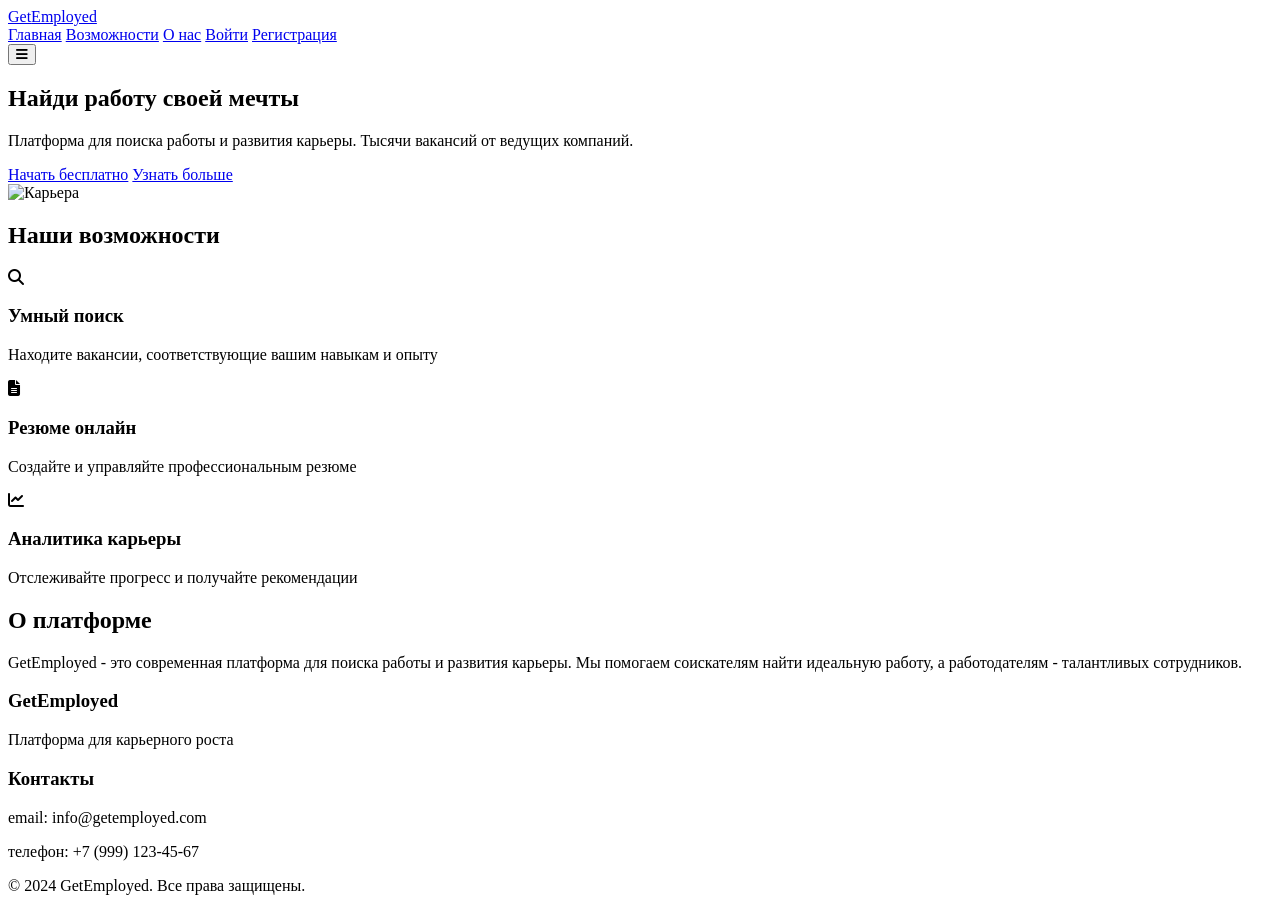
==== getemployed/src/main/resources/static/index.html @ a396e314 "test front added" ====
<!DOCTYPE html>
<html lang="ru">
<head>
    <meta charset="UTF-8">
    <meta name="viewport" content="width=device-width, initial-scale=1.0">
    <title>GetEmployed - Поиск работы</title>
    <link rel="stylesheet" href="/css/style.css">
    <link rel="stylesheet" href="https://cdnjs.cloudflare.com/ajax/libs/font-awesome/6.4.0/css/all.min.css">
</head>
<body>
<!-- Навигация -->
<nav class="navbar">
    <div class="container">
        <a href="/" class="logo">Get<span>Employed</span></a>
        <div class="nav-links">
            <a href="/">Главная</a>
            <a href="#features">Возможности</a>
            <a href="#about">О нас</a>
            <a href="/login.html" class="btn btn-outline">Войти</a>
            <a href="/register.html" class="btn btn-primary">Регистрация</a>
        </div>
        <button class="menu-toggle">
            <i class="fas fa-bars"></i>
        </button>
    </div>
</nav>

<!-- Герой-секция -->
<section class="hero">
    <div class="container">
        <div class="hero-content">
            <h1>Найди работу своей мечты</h1>
            <p>Платформа для поиска работы и развития карьеры. Тысячи вакансий от ведущих компаний.</p>
            <div class="hero-buttons">
                <a href="/register.html" class="btn btn-primary btn-large">Начать бесплатно</a>
                <a href="#features" class="btn btn-outline btn-large">Узнать больше</a>
            </div>
        </div>
        <div class="hero-image">
            <img src="https://images.unsplash.com/photo-1521791136064-7986c2920216?ixlib=rb-4.0.3&auto=format&fit=crop&w=800&q=80" alt="Карьера">
        </div>
    </div>
</section>

<!-- Возможности -->
<section id="features" class="features">
    <div class="container">
        <h2>Наши возможности</h2>
        <div class="features-grid">
            <div class="feature-card">
                <div class="feature-icon">
                    <i class="fas fa-search"></i>
                </div>
                <h3>Умный поиск</h3>
                <p>Находите вакансии, соответствующие вашим навыкам и опыту</p>
            </div>
            <div class="feature-card">
                <div class="feature-icon">
                    <i class="fas fa-file-alt"></i>
                </div>
                <h3>Резюме онлайн</h3>
                <p>Создайте и управляйте профессиональным резюме</p>
            </div>
            <div class="feature-card">
                <div class="feature-icon">
                    <i class="fas fa-chart-line"></i>
                </div>
                <h3>Аналитика карьеры</h3>
                <p>Отслеживайте прогресс и получайте рекомендации</p>
            </div>
        </div>
    </div>
</section>

<!-- О нас -->
<section id="about" class="about">
    <div class="container">
        <h2>О платформе</h2>
        <p>GetEmployed - это современная платформа для поиска работы и развития карьеры. Мы помогаем соискателям найти идеальную работу, а работодателям - талантливых сотрудников.</p>
    </div>
</section>

<!-- Футер -->
<footer class="footer">
    <div class="container">
        <div class="footer-content">
            <div class="footer-section">
                <h3>GetEmployed</h3>
                <p>Платформа для карьерного роста</p>
            </div>
            <div class="footer-section">
                <h3>Контакты</h3>
                <p>email: info@getemployed.com</p>
                <p>телефон: +7 (999) 123-45-67</p>
            </div>
        </div>
        <div class="footer-bottom">
            <p>&copy; 2024 GetEmployed. Все права защищены.</p>
        </div>
    </div>
</footer>

<script src="/js/api.js"></script>
<script src="/js/auth.js"></script>
<script>
    // Мобильное меню
    document.querySelector('.menu-toggle').addEventListener('click', function() {
        document.querySelector('.nav-links').classList.toggle('show');
    });

    // Проверка авторизации
    auth.checkAuth();
</script>
</body>
</html>
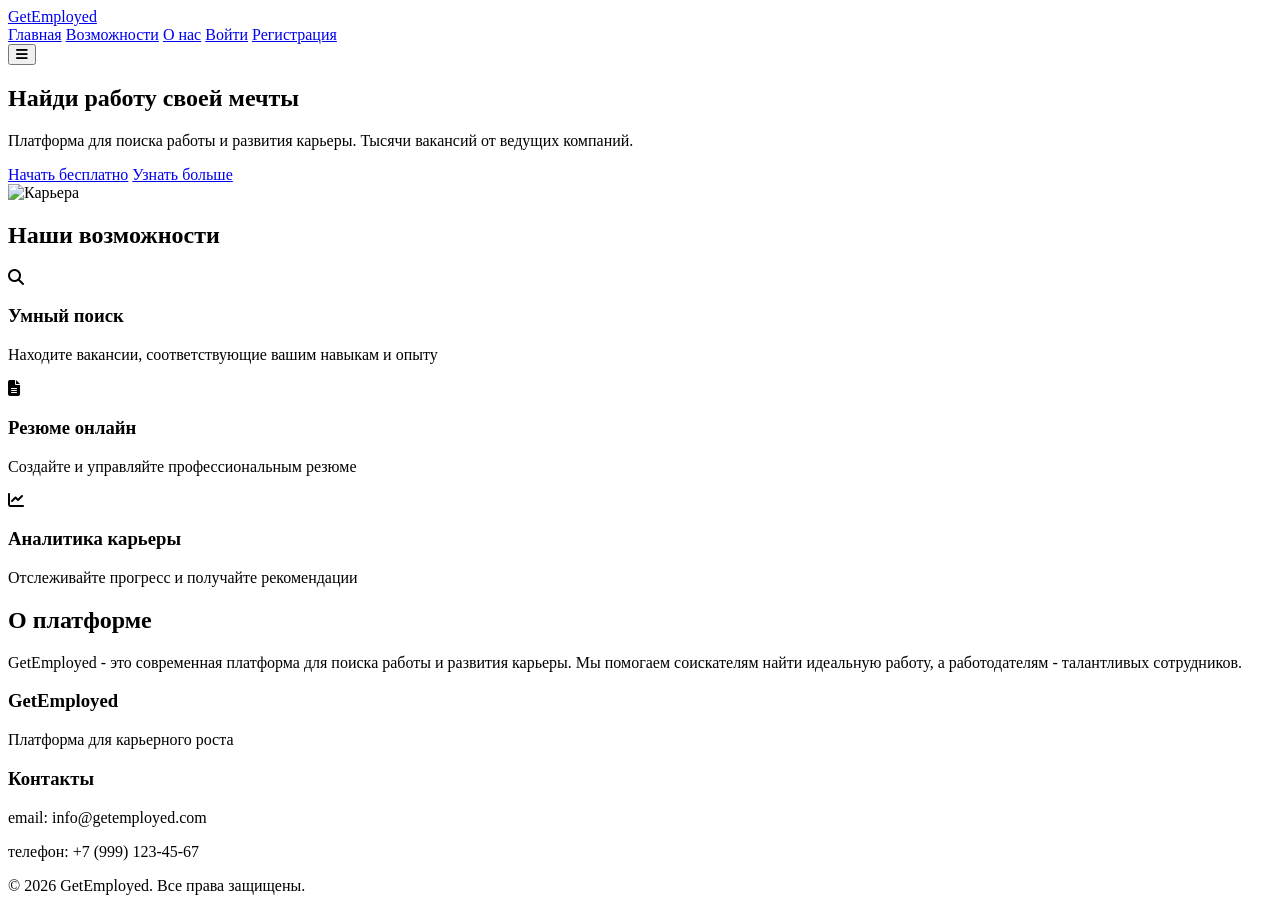
==== commit cf5472a5: "test front added" ====
--- a/getemployed/src/main/resources/static/index.html
+++ b/getemployed/src/main/resources/static/index.html
@@ -95,7 +95,7 @@
             </div>
         </div>
         <div class="footer-bottom">
-            <p>&copy; 2024 GetEmployed. Все права защищены.</p>
+            <p>&copy; 2026 GetEmployed. Все права защищены.</p>
         </div>
     </div>
 </footer>
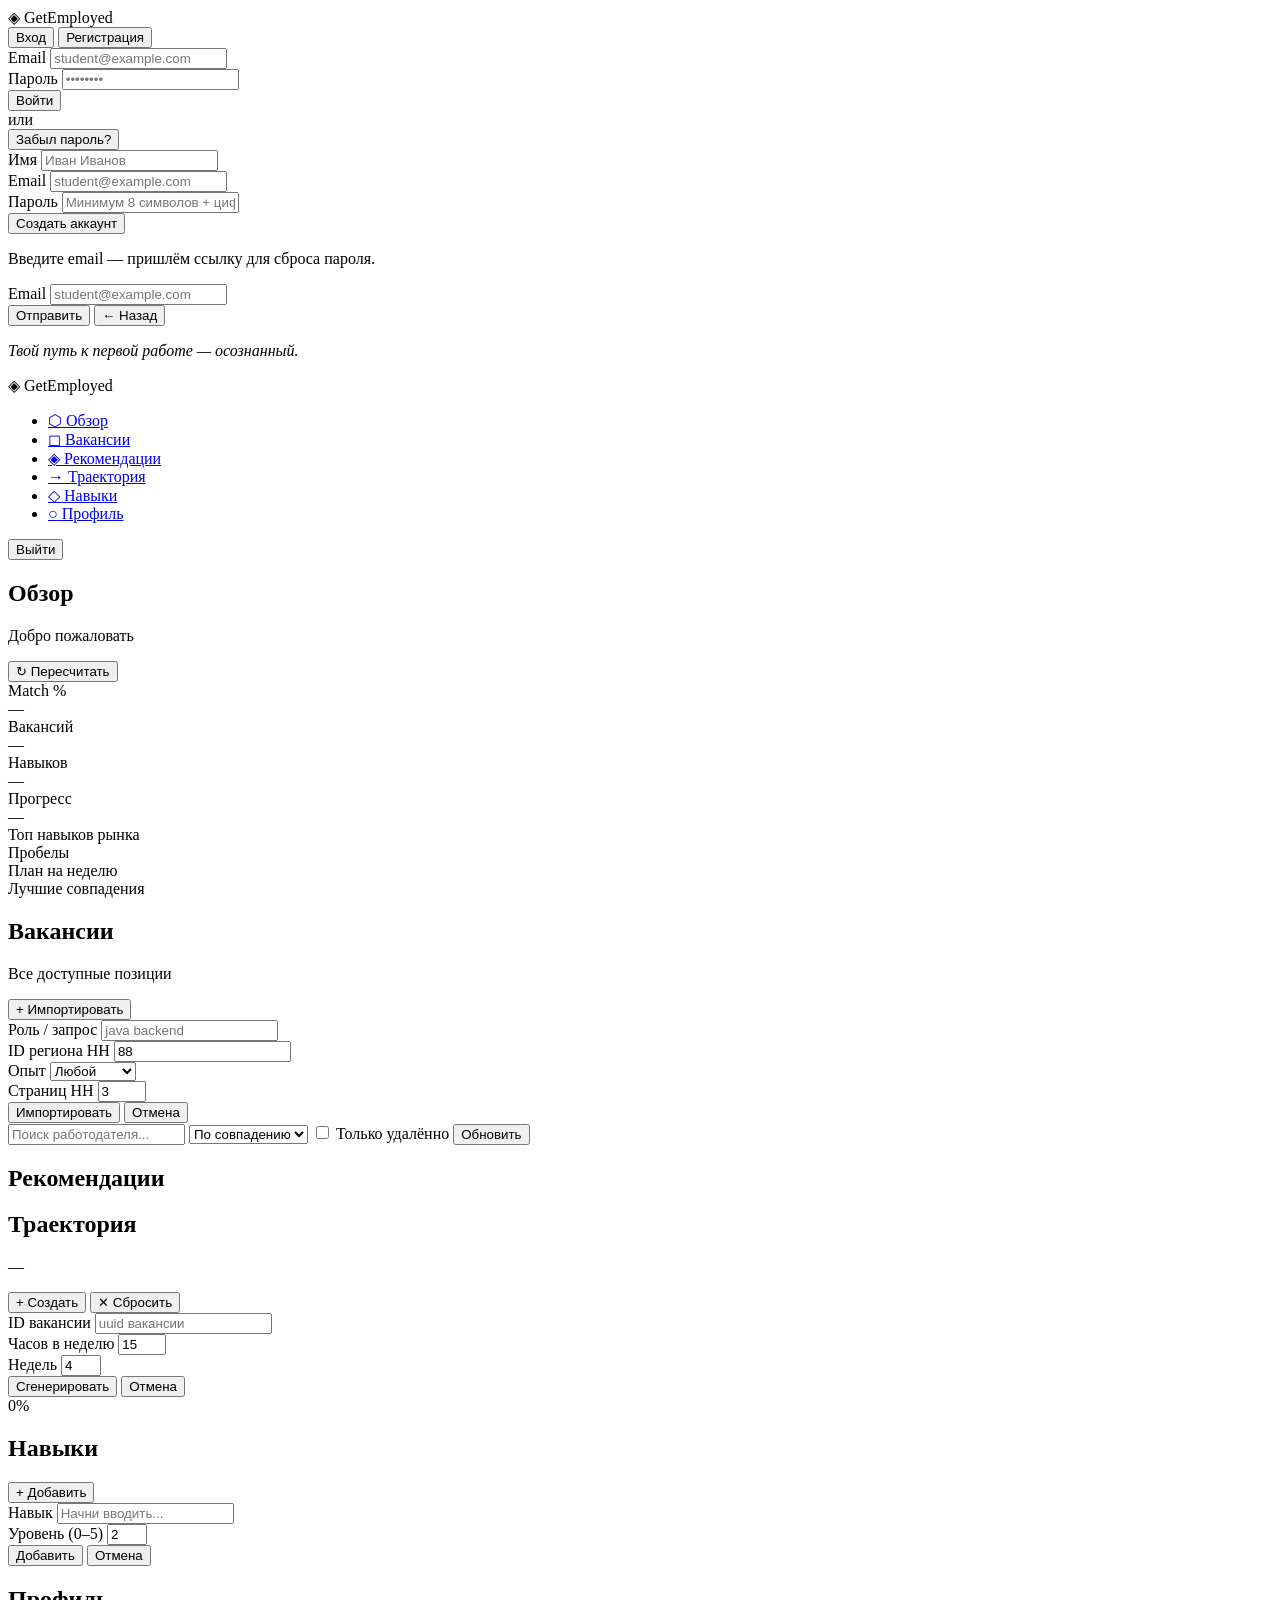
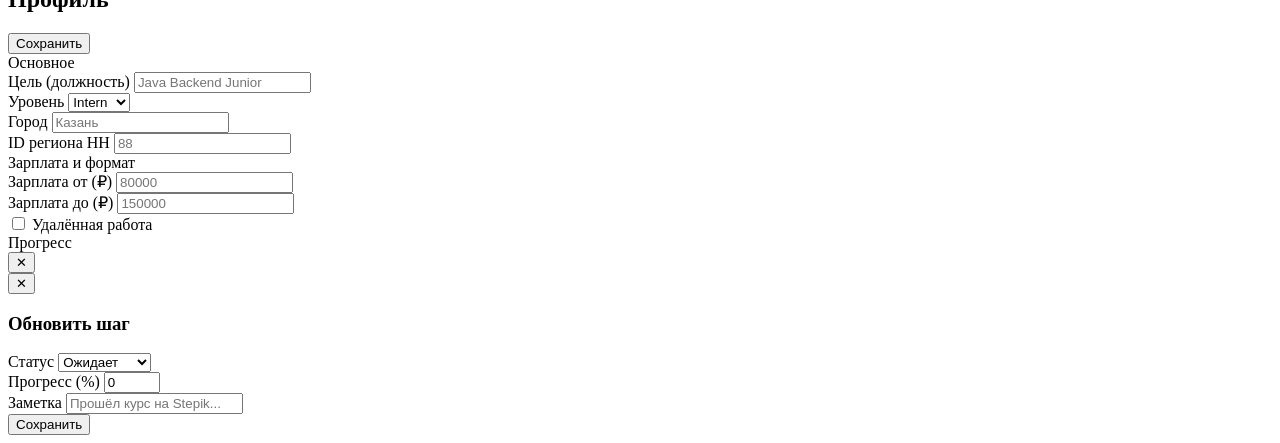
==== commit 36b175ca: "работает импорт вакансий остальное не особо работает" ====
--- a/getemployed/src/main/resources/static/index.html
+++ b/getemployed/src/main/resources/static/index.html
@@ -1,115 +1,427 @@
 <!DOCTYPE html>
 <html lang="ru">
 <head>
-    <meta charset="UTF-8">
-    <meta name="viewport" content="width=device-width, initial-scale=1.0">
-    <title>GetEmployed - Поиск работы</title>
-    <link rel="stylesheet" href="/css/style.css">
-    <link rel="stylesheet" href="https://cdnjs.cloudflare.com/ajax/libs/font-awesome/6.4.0/css/all.min.css">
+  <meta charset="UTF-8" />
+  <meta name="viewport" content="width=device-width, initial-scale=1.0" />
+  <title>GetEmployed — Траектория студента</title>
+  <link rel="stylesheet" href="/css/style.css" />
+  <link rel="preconnect" href="https://fonts.googleapis.com" />
+  <link rel="preconnect" href="https://fonts.gstatic.com" crossorigin />
+  <link href="https://fonts.googleapis.com/css2?family=Syne:wght@400;500;600;700;800&family=DM+Mono:wght@300;400;500&family=Instrument+Serif:ital@0;1&display=swap" rel="stylesheet" />
 </head>
 <body>
-<!-- Навигация -->
-<nav class="navbar">
-    <div class="container">
-        <a href="/" class="logo">Get<span>Employed</span></a>
-        <div class="nav-links">
-            <a href="/">Главная</a>
-            <a href="#features">Возможности</a>
-            <a href="#about">О нас</a>
-            <a href="/login.html" class="btn btn-outline">Войти</a>
-            <a href="/register.html" class="btn btn-primary">Регистрация</a>
-        </div>
-        <button class="menu-toggle">
-            <i class="fas fa-bars"></i>
-        </button>
+
+  <!-- ─── AUTH SCREEN ─── -->
+  <div id="screen-auth" class="screen active">
+    <div class="auth-bg">
+      <div class="auth-grid"></div>
+      <div class="auth-glow"></div>
     </div>
-</nav>
-
-<!-- Герой-секция -->
-<section class="hero">
-    <div class="container">
-        <div class="hero-content">
-            <h1>Найди работу своей мечты</h1>
-            <p>Платформа для поиска работы и развития карьеры. Тысячи вакансий от ведущих компаний.</p>
-            <div class="hero-buttons">
-                <a href="/register.html" class="btn btn-primary btn-large">Начать бесплатно</a>
-                <a href="#features" class="btn btn-outline btn-large">Узнать больше</a>
-            </div>
-        </div>
-        <div class="hero-image">
-            <img src="https://images.unsplash.com/photo-1521791136064-7986c2920216?ixlib=rb-4.0.3&auto=format&fit=crop&w=800&q=80" alt="Карьера">
-        </div>
+    <div class="auth-container">
+      <div class="auth-brand">
+        <span class="brand-icon">◈</span>
+        <span class="brand-name">GetEmployed</span>
+      </div>
+      <div class="auth-card">
+        <div class="auth-tabs">
+          <button class="auth-tab active" data-tab="login">Вход</button>
+          <button class="auth-tab" data-tab="register">Регистрация</button>
+        </div>
+
+        <!-- Login form -->
+        <div class="auth-form active" id="form-login">
+          <div class="form-group">
+            <label>Email</label>
+            <input type="email" id="login-email" placeholder="student@example.com" />
+          </div>
+          <div class="form-group">
+            <label>Пароль</label>
+            <input type="password" id="login-password" placeholder="••••••••" />
+          </div>
+          <button class="btn-primary" id="btn-login">Войти</button>
+          <div class="auth-divider">или</div>
+          <button class="btn-ghost" id="btn-reset-link">Забыл пароль?</button>
+        </div>
+
+        <!-- Register form -->
+        <div class="auth-form" id="form-register">
+          <div class="form-group">
+            <label>Имя</label>
+            <input type="text" id="reg-name" placeholder="Иван Иванов" />
+          </div>
+          <div class="form-group">
+            <label>Email</label>
+            <input type="email" id="reg-email" placeholder="student@example.com" />
+          </div>
+          <div class="form-group">
+            <label>Пароль</label>
+            <input type="password" id="reg-password" placeholder="Минимум 8 символов + цифра" />
+          </div>
+          <button class="btn-primary" id="btn-register">Создать аккаунт</button>
+        </div>
+
+        <!-- Reset password form -->
+        <div class="auth-form" id="form-reset">
+          <p class="reset-hint">Введите email — пришлём ссылку для сброса пароля.</p>
+          <div class="form-group">
+            <label>Email</label>
+            <input type="email" id="reset-email" placeholder="student@example.com" />
+          </div>
+          <button class="btn-primary" id="btn-reset-send">Отправить</button>
+          <button class="btn-ghost" id="btn-back-login">← Назад</button>
+        </div>
+
+        <div id="auth-error" class="auth-error hidden"></div>
+      </div>
+      <p class="auth-tagline"><em>Твой путь к первой работе — осознанный.</em></p>
     </div>
-</section>
-
-<!-- Возможности -->
-<section id="features" class="features">
-    <div class="container">
-        <h2>Наши возможности</h2>
-        <div class="features-grid">
-            <div class="feature-card">
-                <div class="feature-icon">
-                    <i class="fas fa-search"></i>
-                </div>
-                <h3>Умный поиск</h3>
-                <p>Находите вакансии, соответствующие вашим навыкам и опыту</p>
-            </div>
-            <div class="feature-card">
-                <div class="feature-icon">
-                    <i class="fas fa-file-alt"></i>
-                </div>
-                <h3>Резюме онлайн</h3>
-                <p>Создайте и управляйте профессиональным резюме</p>
-            </div>
-            <div class="feature-card">
-                <div class="feature-icon">
-                    <i class="fas fa-chart-line"></i>
-                </div>
-                <h3>Аналитика карьеры</h3>
-                <p>Отслеживайте прогресс и получайте рекомендации</p>
-            </div>
-        </div>
+  </div>
+
+  <!-- ─── APP SHELL ─── -->
+  <div id="screen-app" class="screen">
+    <!-- Sidebar -->
+    <nav class="sidebar">
+      <div class="sidebar-brand">
+        <span class="brand-icon">◈</span>
+        <span class="brand-name">GetEmployed</span>
+      </div>
+      <ul class="nav-links">
+        <li><a href="#" class="nav-link active" data-page="dashboard">
+          <span class="nav-icon">⬡</span> Обзор
+        </a></li>
+        <li><a href="#" class="nav-link" data-page="vacancies">
+          <span class="nav-icon">◻</span> Вакансии
+        </a></li>
+        <li><a href="#" class="nav-link" data-page="recommendations">
+          <span class="nav-icon">◈</span> Рекомендации
+        </a></li>
+        <li><a href="#" class="nav-link" data-page="trajectory">
+          <span class="nav-icon">→</span> Траектория
+        </a></li>
+        <li><a href="#" class="nav-link" data-page="skills">
+          <span class="nav-icon">◇</span> Навыки
+        </a></li>
+        <li><a href="#" class="nav-link" data-page="profile">
+          <span class="nav-icon">○</span> Профиль
+        </a></li>
+      </ul>
+      <div class="sidebar-bottom">
+        <button class="btn-logout" id="btn-logout">Выйти</button>
+      </div>
+    </nav>
+
+    <!-- Main content -->
+    <main class="main-content">
+      <!-- Toast -->
+      <div id="toast" class="toast hidden"></div>
+
+      <!-- ── DASHBOARD ── -->
+      <section class="page active" id="page-dashboard">
+        <header class="page-header">
+          <div>
+            <h1 class="page-title">Обзор</h1>
+            <p class="page-sub" id="dash-greeting">Добро пожаловать</p>
+          </div>
+          <button class="btn-accent" id="btn-rebuild">↻ Пересчитать</button>
+        </header>
+
+        <div class="stats-row">
+          <div class="stat-card">
+            <div class="stat-label">Match %</div>
+            <div class="stat-value" id="stat-match">—</div>
+          </div>
+          <div class="stat-card">
+            <div class="stat-label">Вакансий</div>
+            <div class="stat-value" id="stat-vacancies">—</div>
+          </div>
+          <div class="stat-card">
+            <div class="stat-label">Навыков</div>
+            <div class="stat-value" id="stat-skills">—</div>
+          </div>
+          <div class="stat-card">
+            <div class="stat-label">Прогресс</div>
+            <div class="stat-value" id="stat-trajectory">—</div>
+          </div>
+        </div>
+
+        <div class="dash-grid">
+          <!-- Top skills -->
+          <div class="card card-skills">
+            <div class="card-header">Топ навыков рынка</div>
+            <div id="top-skills-list" class="skill-bars"></div>
+          </div>
+
+          <!-- Skill gaps -->
+          <div class="card card-gaps">
+            <div class="card-header">Пробелы</div>
+            <div id="skill-gaps-list" class="gaps-list"></div>
+          </div>
+
+          <!-- Week plan -->
+          <div class="card card-week">
+            <div class="card-header">План на неделю</div>
+            <div id="week-plan-list" class="week-list"></div>
+          </div>
+
+          <!-- Top recommendations -->
+          <div class="card card-recs">
+            <div class="card-header">Лучшие совпадения</div>
+            <div id="top-recs-list" class="recs-list"></div>
+          </div>
+        </div>
+      </section>
+
+      <!-- ── VACANCIES ── -->
+      <section class="page" id="page-vacancies">
+        <header class="page-header">
+          <div>
+            <h1 class="page-title">Вакансии</h1>
+            <p class="page-sub">Все доступные позиции</p>
+          </div>
+          <button class="btn-accent" id="btn-import-open">+ Импортировать</button>
+        </header>
+
+        <!-- Import panel -->
+        <div class="import-panel hidden" id="import-panel">
+          <div class="import-grid">
+            <div class="form-group">
+              <label>Роль / запрос</label>
+              <input type="text" id="imp-role" placeholder="java backend" />
+            </div>
+            <div class="form-group">
+              <label>ID региона HH</label>
+              <input type="number" id="imp-area" placeholder="88" value="88" />
+            </div>
+            <div class="form-group">
+              <label>Опыт</label>
+              <select id="imp-exp">
+                <option value="">Любой</option>
+                <option value="noExperience">Без опыта</option>
+                <option value="between1And3">1–3 года</option>
+                <option value="between3And6">3–6 лет</option>
+              </select>
+            </div>
+            <div class="form-group">
+              <label>Страниц HH</label>
+              <input type="number" id="imp-pages" value="3" min="1" max="20" />
+            </div>
+          </div>
+          <div class="import-actions">
+            <button class="btn-primary" id="btn-import-start">Импортировать</button>
+            <button class="btn-ghost" id="btn-import-close">Отмена</button>
+          </div>
+          <div id="import-status" class="import-status hidden"></div>
+        </div>
+
+        <!-- Filters -->
+        <div class="filter-bar">
+          <input type="text" id="vac-search" placeholder="Поиск работодателя..." class="filter-input" />
+          <select id="vac-sort" class="filter-select">
+            <option value="score,desc">По совпадению</option>
+            <option value="salary_max,desc">По зарплате</option>
+          </select>
+          <label class="filter-check"><input type="checkbox" id="vac-remote" /> Только удалённо</label>
+          <button class="btn-sm" id="btn-vac-load">Обновить</button>
+        </div>
+
+        <div id="vacancies-list" class="vacancies-grid"></div>
+        <div class="pagination" id="vac-pagination"></div>
+      </section>
+
+      <!-- ── RECOMMENDATIONS ── -->
+      <section class="page" id="page-recommendations">
+        <header class="page-header">
+          <h1 class="page-title">Рекомендации</h1>
+        </header>
+
+        <div class="recs-grid-full" id="recs-full-list"></div>
+        <div class="pagination" id="recs-pagination"></div>
+      </section>
+
+      <!-- ── TRAJECTORY ── -->
+      <section class="page" id="page-trajectory">
+        <header class="page-header">
+          <div>
+            <h1 class="page-title">Траектория</h1>
+            <p class="page-sub" id="traj-meta">—</p>
+          </div>
+          <div class="traj-actions">
+            <button class="btn-accent" id="btn-traj-gen-open">+ Создать</button>
+            <button class="btn-danger" id="btn-traj-delete">✕ Сбросить</button>
+          </div>
+        </header>
+
+        <!-- Generate panel -->
+        <div class="import-panel hidden" id="traj-gen-panel">
+          <div class="import-grid">
+            <div class="form-group">
+              <label>ID вакансии</label>
+              <input type="text" id="gen-vacancy-id" placeholder="uuid вакансии" />
+            </div>
+            <div class="form-group">
+              <label>Часов в неделю</label>
+              <input type="number" id="gen-hours" value="15" min="5" max="40" />
+            </div>
+            <div class="form-group">
+              <label>Недель</label>
+              <input type="number" id="gen-weeks" value="4" min="2" max="8" />
+            </div>
+          </div>
+          <div class="import-actions">
+            <button class="btn-primary" id="btn-traj-generate">Сгенерировать</button>
+            <button class="btn-ghost" id="btn-traj-gen-close">Отмена</button>
+          </div>
+        </div>
+
+        <!-- Progress bar -->
+        <div class="traj-progress-wrap hidden" id="traj-progress-wrap">
+          <div class="traj-progress-bar">
+            <div class="traj-progress-fill" id="traj-progress-fill"></div>
+          </div>
+          <span class="traj-progress-label" id="traj-progress-label">0%</span>
+        </div>
+
+        <!-- Week filter -->
+        <div class="filter-bar" id="traj-filter" style="display:none">
+          <select id="traj-week-filter" class="filter-select">
+            <option value="">Все недели</option>
+          </select>
+          <select id="traj-status-filter" class="filter-select">
+            <option value="">Все статусы</option>
+            <option value="PENDING">Ожидает</option>
+            <option value="IN_PROGRESS">В процессе</option>
+            <option value="COMPLETED">Завершён</option>
+            <option value="SKIPPED">Пропущен</option>
+          </select>
+          <button class="btn-sm" id="btn-traj-filter">Фильтр</button>
+        </div>
+
+        <div id="trajectory-steps-list" class="steps-list"></div>
+      </section>
+
+      <!-- ── SKILLS ── -->
+      <section class="page" id="page-skills">
+        <header class="page-header">
+          <h1 class="page-title">Навыки</h1>
+          <button class="btn-accent" id="btn-add-skill-open">+ Добавить</button>
+        </header>
+
+        <!-- Add skill panel -->
+        <div class="import-panel hidden" id="add-skill-panel">
+          <div class="import-grid">
+            <div class="form-group" style="position:relative">
+              <label>Навык</label>
+              <input type="text" id="skill-search-input" placeholder="Начни вводить..." autocomplete="off" />
+              <div id="skill-suggestions" class="skill-suggestions hidden"></div>
+            </div>
+            <div class="form-group">
+              <label>Уровень (0–5)</label>
+              <input type="number" id="skill-level" value="2" min="0" max="5" />
+            </div>
+          </div>
+          <div class="import-actions">
+            <button class="btn-primary" id="btn-skill-add">Добавить</button>
+            <button class="btn-ghost" id="btn-skill-close">Отмена</button>
+          </div>
+        </div>
+
+        <div id="skills-list" class="skills-table"></div>
+      </section>
+
+      <!-- ── PROFILE ── -->
+      <section class="page" id="page-profile">
+        <header class="page-header">
+          <h1 class="page-title">Профиль</h1>
+          <button class="btn-primary" id="btn-save-profile">Сохранить</button>
+        </header>
+
+        <div class="profile-grid">
+          <div class="card">
+            <div class="card-header">Основное</div>
+            <div class="form-group">
+              <label>Цель (должность)</label>
+              <input type="text" id="prof-goal" placeholder="Java Backend Junior" />
+            </div>
+            <div class="form-group">
+              <label>Уровень</label>
+              <select id="prof-level">
+                <option value="INTERN">Intern</option>
+                <option value="JUNIOR">Junior</option>
+                <option value="MIDDLE">Middle</option>
+                <option value="SENIOR">Senior</option>
+              </select>
+            </div>
+            <div class="form-group">
+              <label>Город</label>
+              <input type="text" id="prof-city" placeholder="Казань" />
+            </div>
+            <div class="form-group">
+              <label>ID региона HH</label>
+              <input type="number" id="prof-area" placeholder="88" />
+            </div>
+          </div>
+          <div class="card">
+            <div class="card-header">Зарплата и формат</div>
+            <div class="form-group">
+              <label>Зарплата от (₽)</label>
+              <input type="number" id="prof-sal-min" placeholder="80000" />
+            </div>
+            <div class="form-group">
+              <label>Зарплата до (₽)</label>
+              <input type="number" id="prof-sal-max" placeholder="150000" />
+            </div>
+            <div class="form-group">
+              <label class="checkbox-label">
+                <input type="checkbox" id="prof-remote" />
+                Удалённая работа
+              </label>
+            </div>
+          </div>
+
+          <div class="card card-stats-profile">
+            <div class="card-header">Прогресс</div>
+            <div id="profile-stats" class="profile-stats-grid"></div>
+          </div>
+        </div>
+      </section>
+    </main>
+  </div>
+
+  <!-- ─── VACANCY MODAL ─── -->
+  <div id="vacancy-modal" class="modal-overlay hidden">
+    <div class="modal-card">
+      <button class="modal-close" id="modal-close">✕</button>
+      <div id="modal-content"></div>
     </div>
-</section>
-
-<!-- О нас -->
-<section id="about" class="about">
-    <div class="container">
-        <h2>О платформе</h2>
-        <p>GetEmployed - это современная платформа для поиска работы и развития карьеры. Мы помогаем соискателям найти идеальную работу, а работодателям - талантливых сотрудников.</p>
+  </div>
+
+  <!-- ─── STEP PATCH MODAL ─── -->
+  <div id="step-modal" class="modal-overlay hidden">
+    <div class="modal-card modal-small">
+      <button class="modal-close" id="step-modal-close">✕</button>
+      <h3 class="modal-title">Обновить шаг</h3>
+      <input type="hidden" id="step-modal-id" />
+      <div class="form-group">
+        <label>Статус</label>
+        <select id="step-modal-status">
+          <option value="PENDING">Ожидает</option>
+          <option value="IN_PROGRESS">В процессе</option>
+          <option value="COMPLETED">Завершён</option>
+          <option value="SKIPPED">Пропущен</option>
+        </select>
+      </div>
+      <div class="form-group">
+        <label>Прогресс (%)</label>
+        <input type="number" id="step-modal-progress" min="0" max="100" value="0" />
+      </div>
+      <div class="form-group">
+        <label>Заметка</label>
+        <input type="text" id="step-modal-note" placeholder="Прошёл курс на Stepik..." />
+      </div>
+      <button class="btn-primary" id="btn-step-save">Сохранить</button>
     </div>
-</section>
-
-<!-- Футер -->
-<footer class="footer">
-    <div class="container">
-        <div class="footer-content">
-            <div class="footer-section">
-                <h3>GetEmployed</h3>
-                <p>Платформа для карьерного роста</p>
-            </div>
-            <div class="footer-section">
-                <h3>Контакты</h3>
-                <p>email: info@getemployed.com</p>
-                <p>телефон: +7 (999) 123-45-67</p>
-            </div>
-        </div>
-        <div class="footer-bottom">
-            <p>&copy; 2026 GetEmployed. Все права защищены.</p>
-        </div>
-    </div>
-</footer>
-
-<script src="/js/api.js"></script>
-<script src="/js/auth.js"></script>
-<script>
-    // Мобильное меню
-    document.querySelector('.menu-toggle').addEventListener('click', function() {
-        document.querySelector('.nav-links').classList.toggle('show');
-    });
-
-    // Проверка авторизации
-    auth.checkAuth();
-</script>
+  </div>
+
+  <script src="/js/app.js"></script>
 </body>
-</html>+</html>
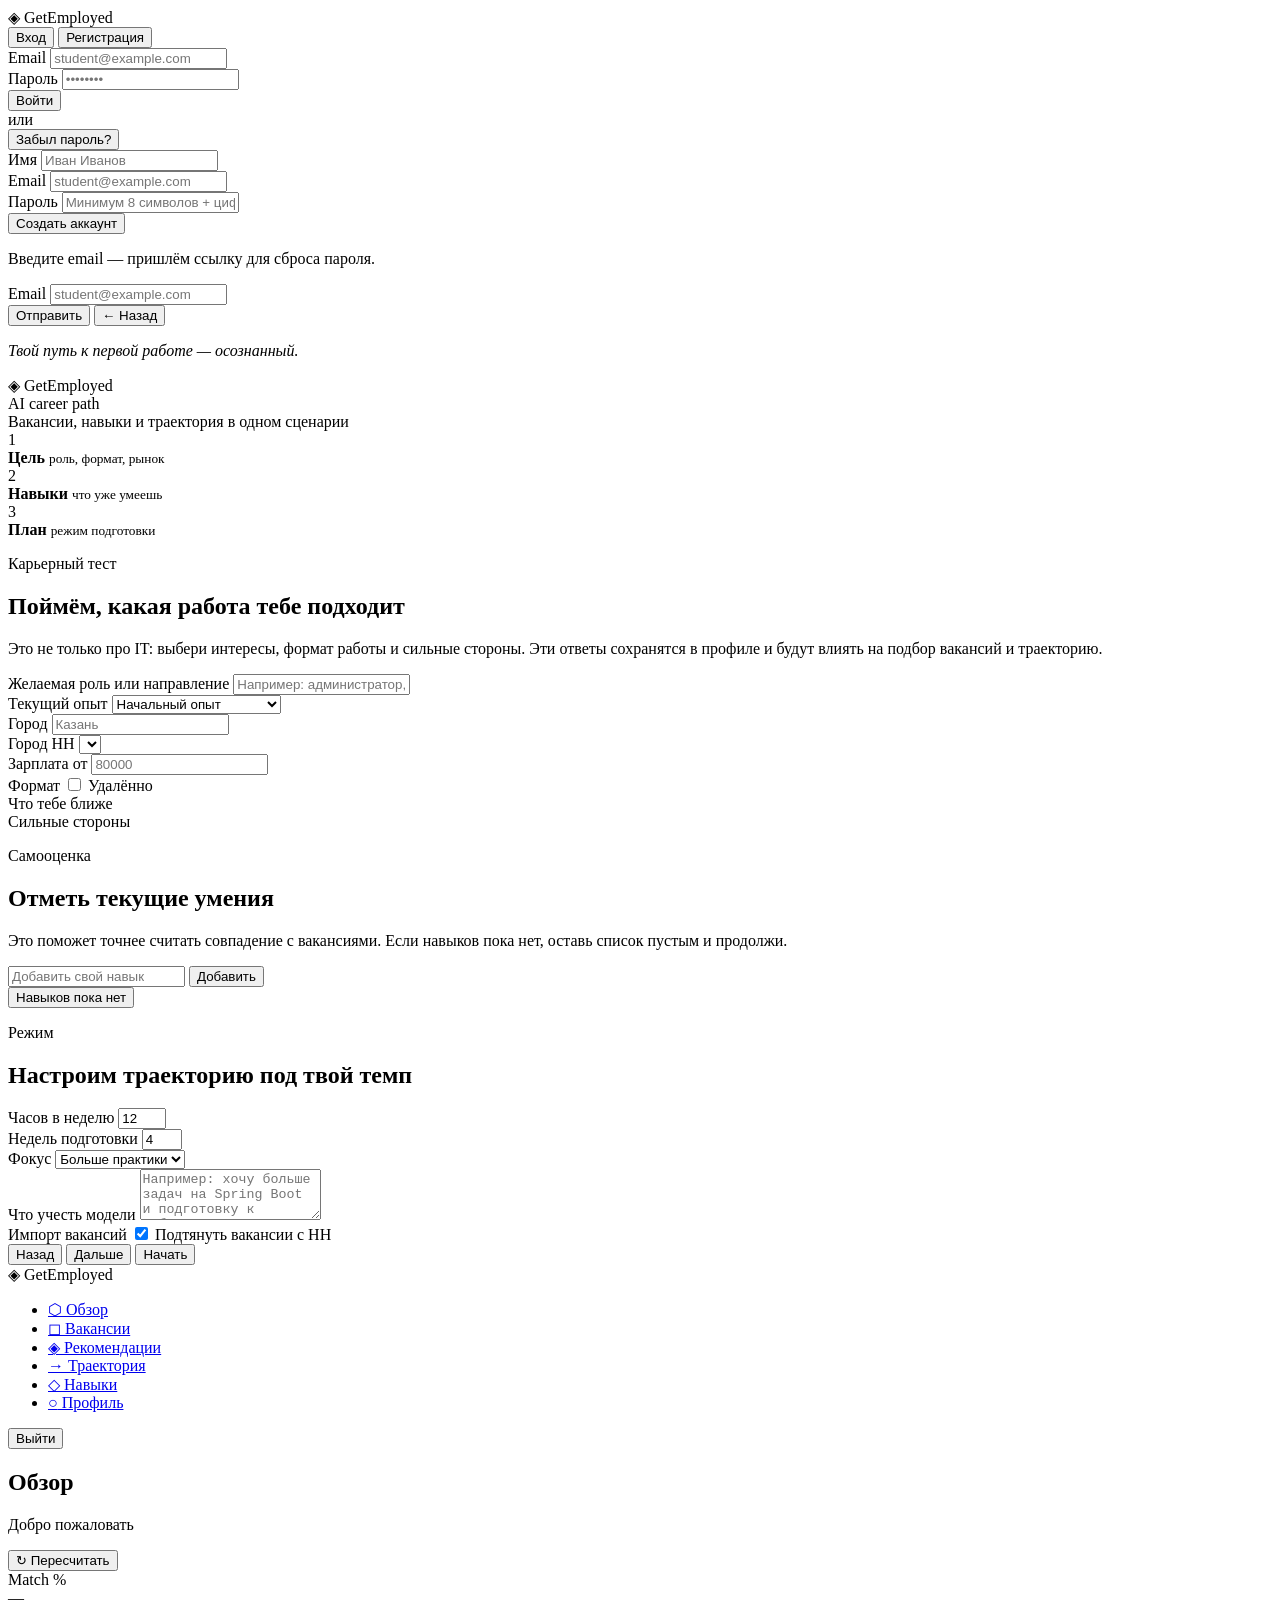
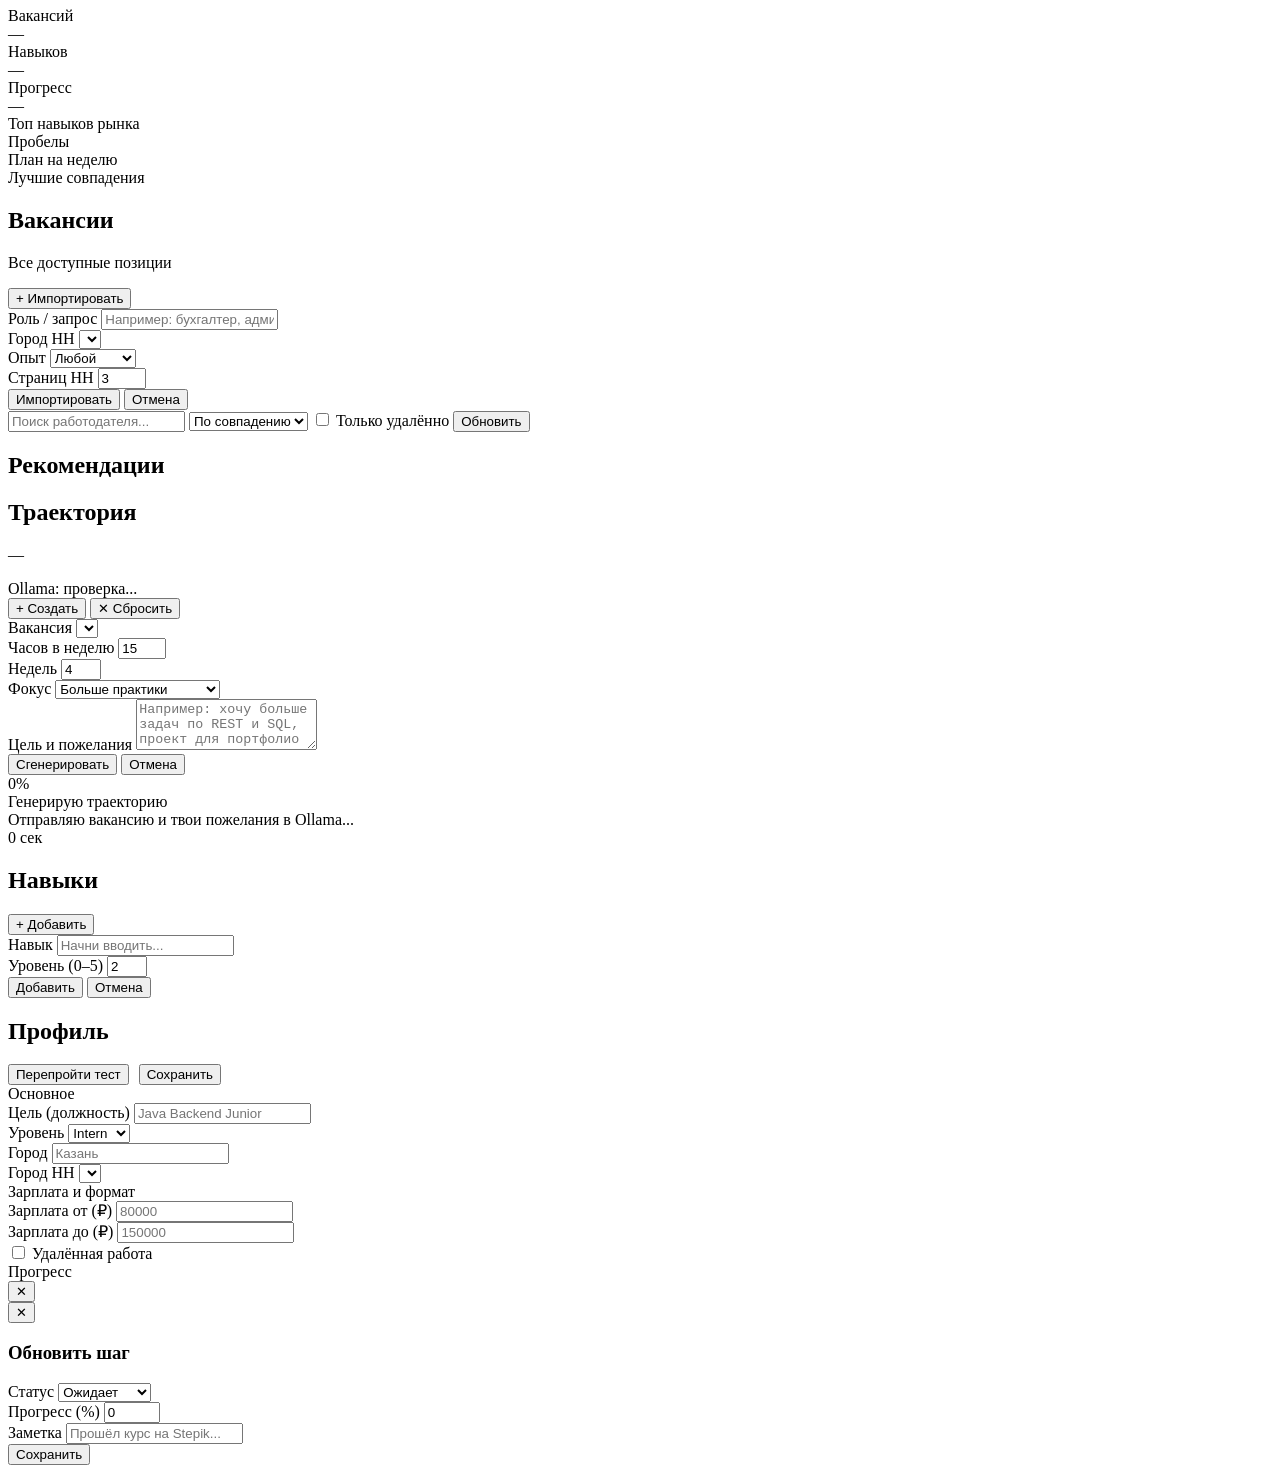
==== commit 4dbfeddc: "almost final" ====
--- a/getemployed/src/main/resources/static/index.html
+++ b/getemployed/src/main/resources/static/index.html
@@ -74,6 +74,144 @@
         <div id="auth-error" class="auth-error hidden"></div>
       </div>
       <p class="auth-tagline"><em>Твой путь к первой работе — осознанный.</em></p>
+    </div>
+  </div>
+
+  <!-- ─── ONBOARDING SCREEN ─── -->
+  <div id="screen-onboarding" class="screen">
+    <div class="onboarding-shell">
+      <aside class="onboarding-side">
+        <div class="sidebar-brand">
+          <span class="brand-icon">◈</span>
+          <span class="brand-name">GetEmployed</span>
+        </div>
+        <div class="onboarding-summary">
+          <div class="summary-kicker">AI career path</div>
+          <div class="summary-title">Вакансии, навыки и траектория в одном сценарии</div>
+          <div class="summary-line"></div>
+        </div>
+        <div class="onboarding-progress">
+          <div class="onboarding-step active" data-on-step="1">
+            <span>1</span>
+            <div>
+              <strong>Цель</strong>
+              <small>роль, формат, рынок</small>
+            </div>
+          </div>
+          <div class="onboarding-step" data-on-step="2">
+            <span>2</span>
+            <div>
+              <strong>Навыки</strong>
+              <small>что уже умеешь</small>
+            </div>
+          </div>
+          <div class="onboarding-step" data-on-step="3">
+            <span>3</span>
+            <div>
+              <strong>План</strong>
+              <small>режим подготовки</small>
+            </div>
+          </div>
+        </div>
+      </aside>
+
+      <main class="onboarding-main">
+        <section class="onboarding-panel active" data-panel="1">
+          <p class="eyebrow">Карьерный тест</p>
+          <h1 class="onboarding-title">Поймём, какая работа тебе подходит</h1>
+          <p class="onboarding-note">Это не только про IT: выбери интересы, формат работы и сильные стороны. Эти ответы сохранятся в профиле и будут влиять на подбор вакансий и траекторию.</p>
+          <div class="onboarding-grid">
+            <div class="form-group">
+              <label>Желаемая роль или направление</label>
+              <input type="text" id="on-goal" placeholder="Например: администратор, 1С, продажи, аналитик" />
+            </div>
+            <div class="form-group">
+              <label>Текущий опыт</label>
+              <select id="on-level">
+                <option value="INTERN">Без опыта / стажировка</option>
+                <option value="JUNIOR" selected>Начальный опыт</option>
+                <option value="MIDDLE">Уверенный специалист</option>
+                <option value="SENIOR">Сильный специалист</option>
+              </select>
+            </div>
+            <div class="form-group">
+              <label>Город</label>
+              <input type="text" id="on-city" placeholder="Казань" />
+            </div>
+            <div class="form-group">
+              <label>Город HH</label>
+              <select id="on-area"></select>
+            </div>
+            <div class="form-group">
+              <label>Зарплата от</label>
+              <input type="number" id="on-salary-min" placeholder="80000" />
+            </div>
+            <div class="form-group">
+              <label>Формат</label>
+              <label class="switch-row"><input type="checkbox" id="on-remote" /> Удалённо</label>
+            </div>
+          </div>
+          <div class="test-block">
+            <label>Что тебе ближе</label>
+            <div class="choice-grid" id="on-interest-options"></div>
+          </div>
+          <div class="test-block">
+            <label>Сильные стороны</label>
+            <div class="choice-grid" id="on-strength-options"></div>
+          </div>
+        </section>
+
+        <section class="onboarding-panel" data-panel="2">
+          <p class="eyebrow">Самооценка</p>
+          <h1 class="onboarding-title">Отметь текущие умения</h1>
+          <p class="onboarding-note">Это поможет точнее считать совпадение с вакансиями. Если навыков пока нет, оставь список пустым и продолжи.</p>
+          <div class="skill-preset-grid" id="on-skill-presets"></div>
+          <div class="onboarding-inline-form">
+            <input type="text" id="on-custom-skill" placeholder="Добавить свой навык" />
+            <button class="btn-sm" id="on-add-custom-skill">Добавить</button>
+          </div>
+          <div class="onboarding-selected" id="on-selected-skills"></div>
+          <button class="btn-ghost onboarding-skip" id="on-skip-skills">Навыков пока нет</button>
+        </section>
+
+        <section class="onboarding-panel" data-panel="3">
+          <p class="eyebrow">Режим</p>
+          <h1 class="onboarding-title">Настроим траекторию под твой темп</h1>
+          <div class="onboarding-grid">
+            <div class="form-group">
+              <label>Часов в неделю</label>
+              <input type="number" id="on-hours" value="12" min="5" max="40" />
+            </div>
+            <div class="form-group">
+              <label>Недель подготовки</label>
+              <input type="number" id="on-weeks" value="4" min="2" max="8" />
+            </div>
+            <div class="form-group">
+              <label>Фокус</label>
+              <select id="on-focus">
+                <option value="practice">Больше практики</option>
+                <option value="theory">Закрыть теорию</option>
+                <option value="project">Собрать проект</option>
+              </select>
+            </div>
+            <div class="form-group">
+              <label>Что учесть модели</label>
+              <textarea id="on-ai-request" rows="3" placeholder="Например: хочу больше задач на Spring Boot и подготовку к собеседованию"></textarea>
+            </div>
+            <div class="form-group">
+              <label>Импорт вакансий</label>
+              <label class="switch-row"><input type="checkbox" id="on-import" checked /> Подтянуть вакансии с HH</label>
+            </div>
+          </div>
+          <div id="onboarding-status" class="import-status hidden"></div>
+        </section>
+
+        <div class="onboarding-actions">
+          <button class="btn-ghost" id="on-prev">Назад</button>
+          <button class="btn-primary" id="on-next">Дальше</button>
+          <button class="btn-primary hidden" id="on-finish">Начать</button>
+        </div>
+      </main>
     </div>
   </div>
 
@@ -186,11 +324,11 @@
           <div class="import-grid">
             <div class="form-group">
               <label>Роль / запрос</label>
-              <input type="text" id="imp-role" placeholder="java backend" />
-            </div>
-            <div class="form-group">
-              <label>ID региона HH</label>
-              <input type="number" id="imp-area" placeholder="88" value="88" />
+              <input type="text" id="imp-role" placeholder="Например: бухгалтер, администратор, продажи" />
+            </div>
+            <div class="form-group">
+              <label>Город HH</label>
+              <select id="imp-area"></select>
             </div>
             <div class="form-group">
               <label>Опыт</label>
@@ -244,6 +382,7 @@
           <div>
             <h1 class="page-title">Траектория</h1>
             <p class="page-sub" id="traj-meta">—</p>
+            <div class="ai-status" id="ai-status">Ollama: проверка...</div>
           </div>
           <div class="traj-actions">
             <button class="btn-accent" id="btn-traj-gen-open">+ Создать</button>
@@ -255,8 +394,8 @@
         <div class="import-panel hidden" id="traj-gen-panel">
           <div class="import-grid">
             <div class="form-group">
-              <label>ID вакансии</label>
-              <input type="text" id="gen-vacancy-id" placeholder="uuid вакансии" />
+              <label>Вакансия</label>
+              <select id="gen-vacancy-id"></select>
             </div>
             <div class="form-group">
               <label>Часов в неделю</label>
@@ -265,6 +404,19 @@
             <div class="form-group">
               <label>Недель</label>
               <input type="number" id="gen-weeks" value="4" min="2" max="8" />
+            </div>
+            <div class="form-group">
+              <label>Фокус</label>
+              <select id="gen-focus">
+                <option value="practice">Больше практики</option>
+                <option value="theory">Закрыть теорию</option>
+                <option value="project">Собрать проект</option>
+                <option value="interview">Подготовка к интервью</option>
+              </select>
+            </div>
+            <div class="form-group ai-request-field">
+              <label>Цель и пожелания</label>
+              <textarea id="gen-ai-request" rows="3" placeholder="Например: хочу больше задач по REST и SQL, проект для портфолио и подготовку к junior interview"></textarea>
             </div>
           </div>
           <div class="import-actions">
@@ -296,6 +448,15 @@
           <button class="btn-sm" id="btn-traj-filter">Фильтр</button>
         </div>
 
+        <div class="generation-loader hidden" id="trajectory-loader">
+          <div class="loader-orbit"><span></span></div>
+          <div>
+            <div class="loader-title">Генерирую траекторию</div>
+            <div class="loader-text" id="trajectory-loader-text">Отправляю вакансию и твои пожелания в Ollama...</div>
+            <div class="loader-time" id="trajectory-loader-time">0 сек</div>
+          </div>
+        </div>
+
         <div id="trajectory-steps-list" class="steps-list"></div>
       </section>
 
@@ -332,7 +493,10 @@
       <section class="page" id="page-profile">
         <header class="page-header">
           <h1 class="page-title">Профиль</h1>
-          <button class="btn-primary" id="btn-save-profile">Сохранить</button>
+          <div style="display:flex;gap:10px;flex-wrap:wrap">
+            <button class="btn-ghost" id="btn-retake-onboarding">Перепройти тест</button>
+            <button class="btn-primary" id="btn-save-profile">Сохранить</button>
+          </div>
         </header>
 
         <div class="profile-grid">
@@ -356,8 +520,8 @@
               <input type="text" id="prof-city" placeholder="Казань" />
             </div>
             <div class="form-group">
-              <label>ID региона HH</label>
-              <input type="number" id="prof-area" placeholder="88" />
+              <label>Город HH</label>
+              <select id="prof-area"></select>
             </div>
           </div>
           <div class="card">
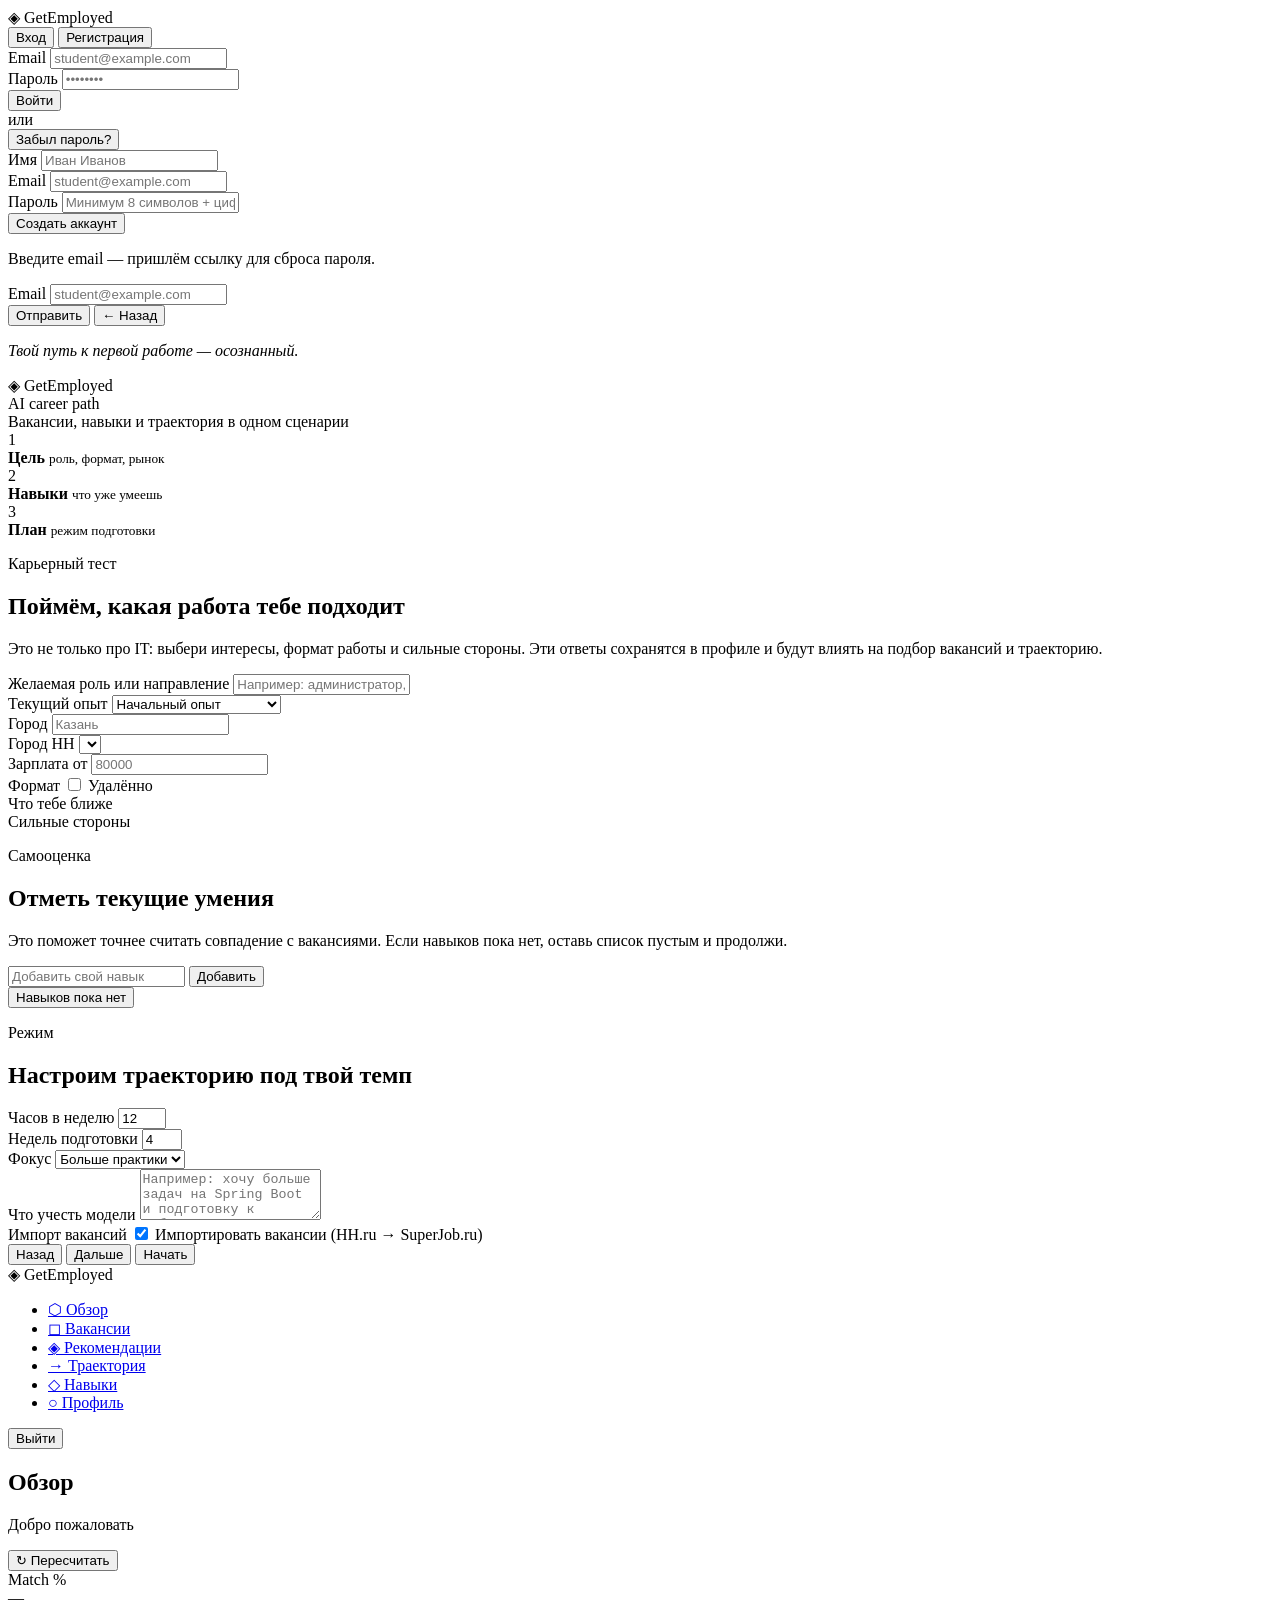
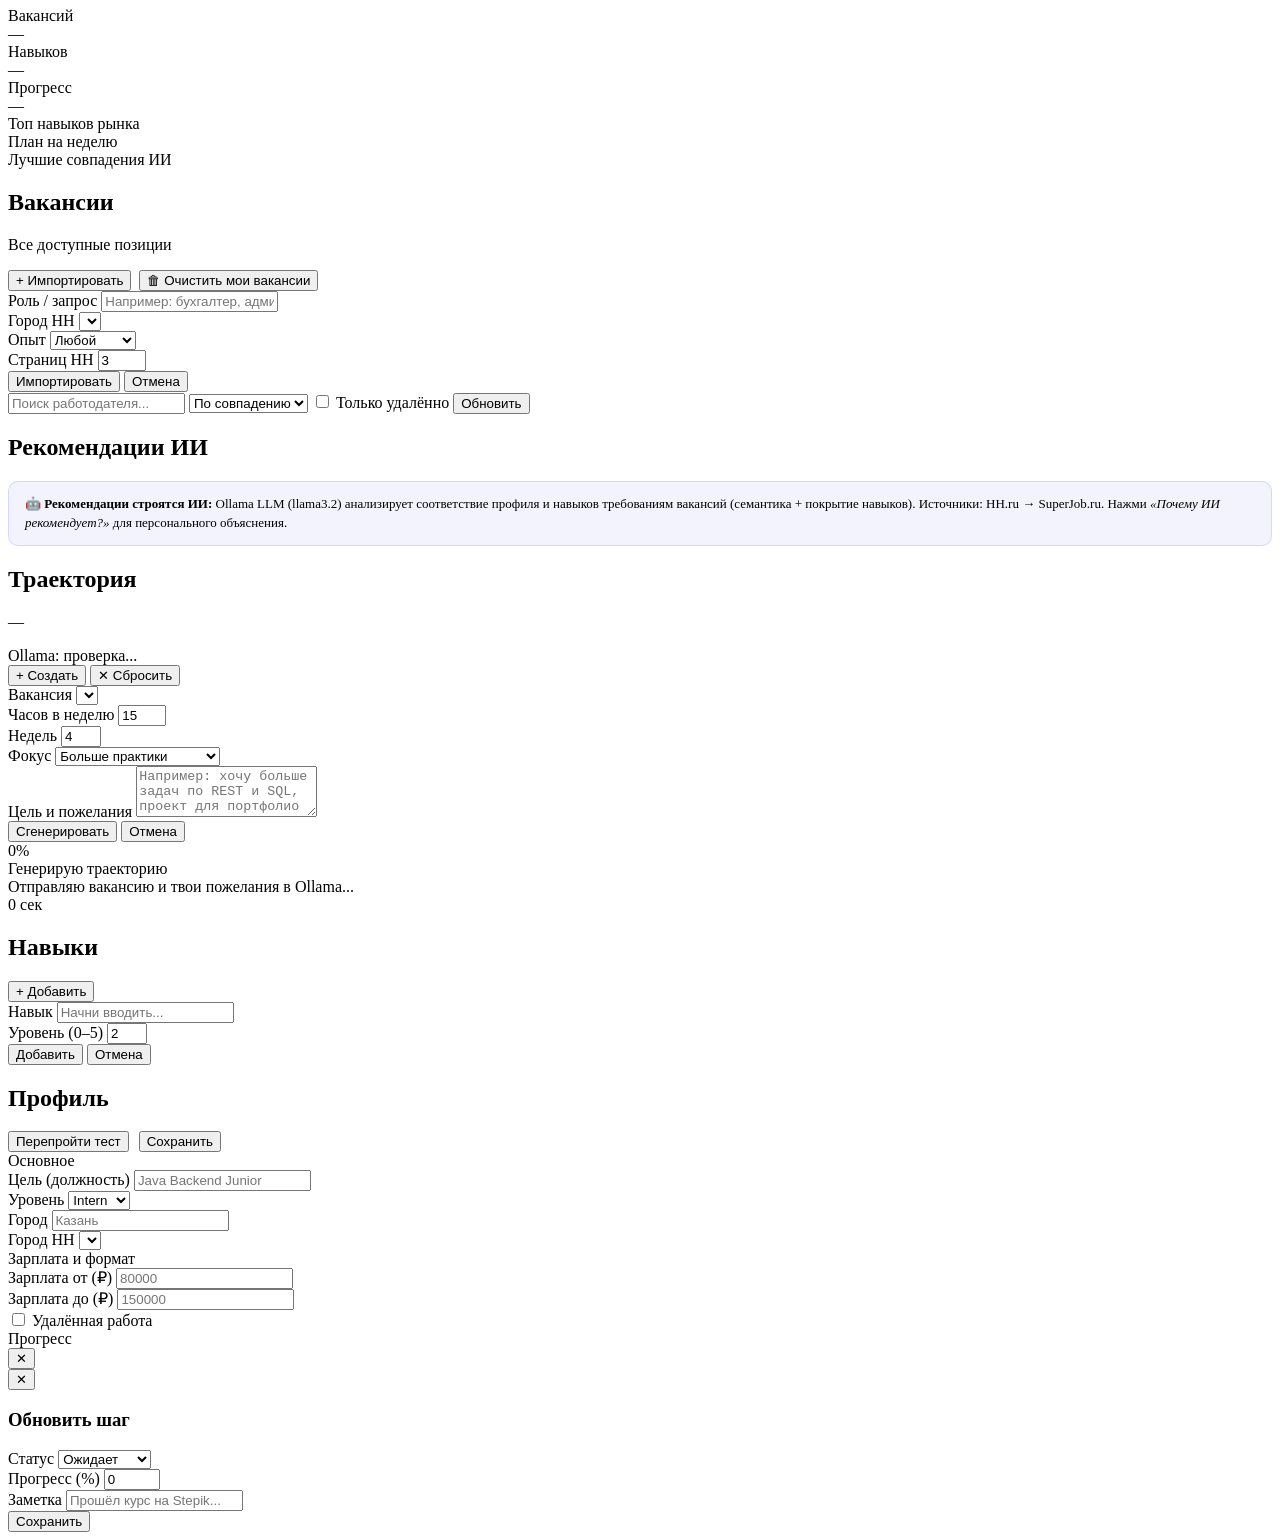
==== commit a07b5759: "almost final" ====
--- a/getemployed/src/main/resources/static/index.html
+++ b/getemployed/src/main/resources/static/index.html
@@ -200,7 +200,7 @@
             </div>
             <div class="form-group">
               <label>Импорт вакансий</label>
-              <label class="switch-row"><input type="checkbox" id="on-import" checked /> Подтянуть вакансии с HH</label>
+              <label class="switch-row"><input type="checkbox" id="on-import" checked /> Импортировать вакансии (HH.ru → SuperJob.ru)</label>
             </div>
           </div>
           <div id="onboarding-status" class="import-status hidden"></div>
@@ -289,12 +289,6 @@
             <div id="top-skills-list" class="skill-bars"></div>
           </div>
 
-          <!-- Skill gaps -->
-          <div class="card card-gaps">
-            <div class="card-header">Пробелы</div>
-            <div id="skill-gaps-list" class="gaps-list"></div>
-          </div>
-
           <!-- Week plan -->
           <div class="card card-week">
             <div class="card-header">План на неделю</div>
@@ -302,8 +296,8 @@
           </div>
 
           <!-- Top recommendations -->
-          <div class="card card-recs">
-            <div class="card-header">Лучшие совпадения</div>
+          <div class="card card-recs" style="grid-column:span 2">
+            <div class="card-header">Лучшие совпадения ИИ</div>
             <div id="top-recs-list" class="recs-list"></div>
           </div>
         </div>
@@ -316,7 +310,10 @@
             <h1 class="page-title">Вакансии</h1>
             <p class="page-sub">Все доступные позиции</p>
           </div>
-          <button class="btn-accent" id="btn-import-open">+ Импортировать</button>
+          <div style="display:flex;gap:8px;flex-wrap:wrap">
+            <button class="btn-accent" id="btn-import-open">+ Импортировать</button>
+            <button class="btn-danger" id="btn-clear-vacancies">🗑 Очистить мои вакансии</button>
+          </div>
         </header>
 
         <!-- Import panel -->
@@ -369,9 +366,11 @@
       <!-- ── RECOMMENDATIONS ── -->
       <section class="page" id="page-recommendations">
         <header class="page-header">
-          <h1 class="page-title">Рекомендации</h1>
+          <h1 class="page-title">Рекомендации ИИ</h1>
         </header>
-
+        <div style="background:rgba(99,102,241,.08);border:1px solid rgba(99,102,241,.2);border-radius:10px;padding:12px 16px;margin-bottom:20px;font-size:13px;color:var(--text-muted);line-height:1.5">
+          🤖 <strong>Рекомендации строятся ИИ:</strong> Ollama LLM (llama3.2) анализирует соответствие профиля и навыков требованиям вакансий (семантика + покрытие навыков). Источники: HH.ru → SuperJob.ru. Нажми <em>«Почему ИИ рекомендует?»</em> для персонального объяснения.
+        </div>
         <div class="recs-grid-full" id="recs-full-list"></div>
         <div class="pagination" id="recs-pagination"></div>
       </section>
@@ -545,6 +544,13 @@
           <div class="card card-stats-profile">
             <div class="card-header">Прогресс</div>
             <div id="profile-stats" class="profile-stats-grid"></div>
+          </div>
+
+          <!-- Admin panel — shown only for ROLE_ADMIN -->
+          <div class="card" id="admin-panel" style="display:none;border:1px solid rgba(239,68,68,.3);background:rgba(239,68,68,.05)">
+            <div class="card-header" style="color:var(--danger)">Администратор</div>
+            <p style="font-size:13px;color:var(--text-muted);margin:0 0 14px">Опасные операции. Применяются ко всем пользователям.</p>
+            <button class="btn-danger" id="btn-admin-clear-all">🗑 Удалить ВСЕ вакансии (все пользователи)</button>
           </div>
         </div>
       </section>
